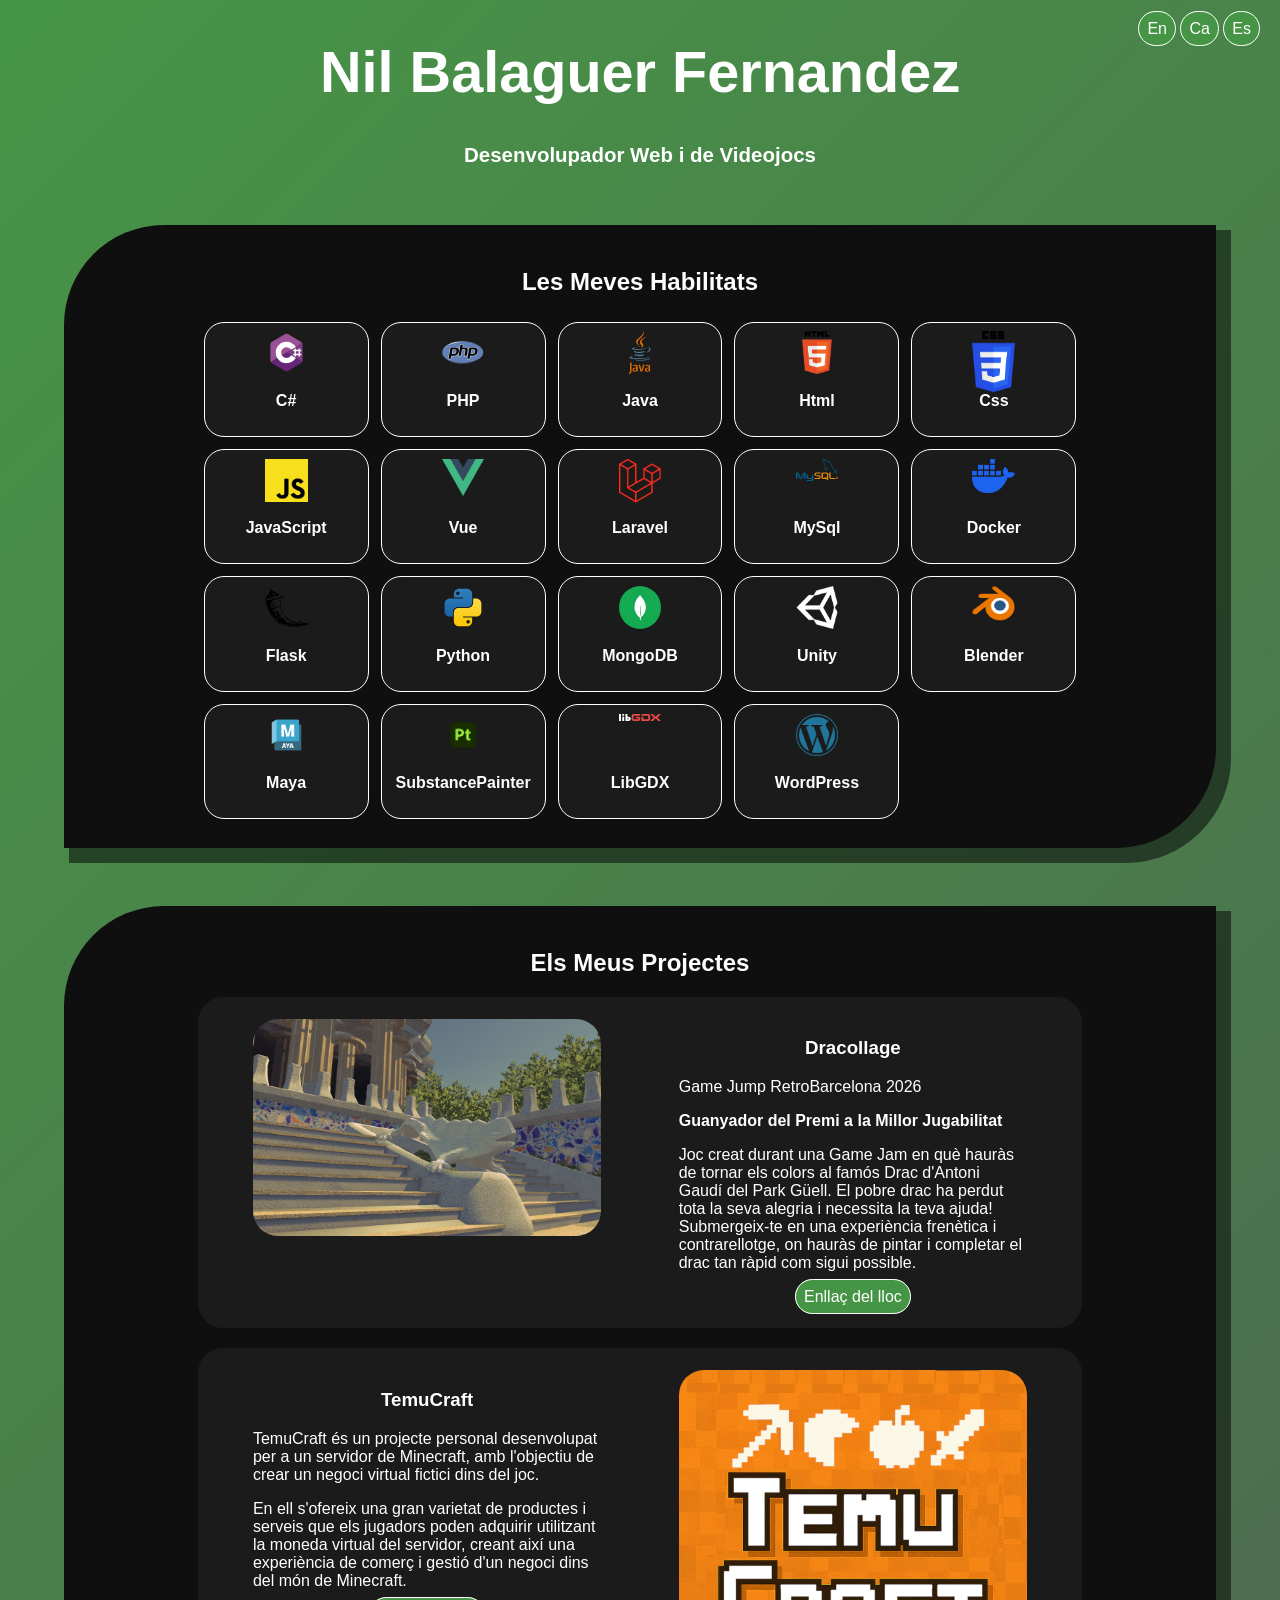
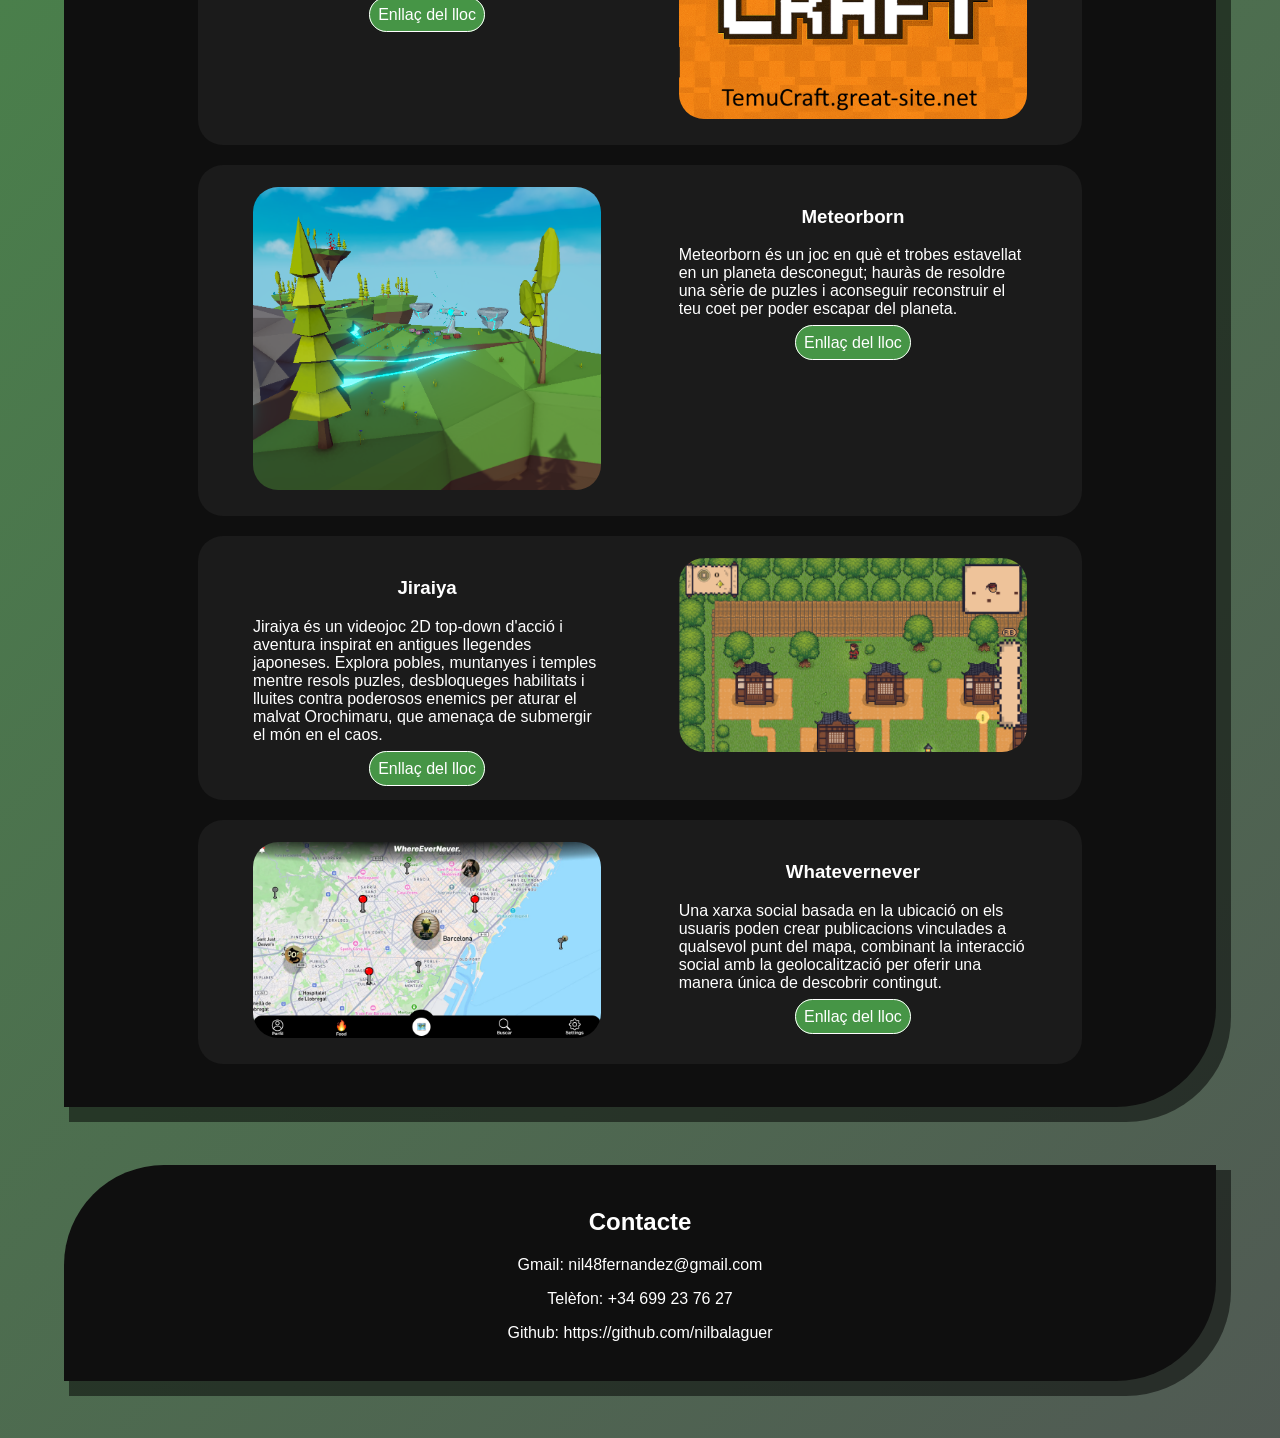
==== ca.html @ 82c80590 "complet amb idiomes" ====
<!DOCTYPE html>
<html lang="ca">
<head>
    <meta charset="UTF-8">
    <meta name="viewport" content="width=device-width, initial-scale=1.0">
    <title>Nil Balaguer Fernandez</title>
    <link rel="stylesheet" href="main.css">
</head>
<body>
    <div >
        <h1>Nil Balaguer Fernandez</h1>
        <p style="font-weight: 800; font-size: 1.6vw;">Desenvolupador Web i de Videojocs</p>
    </div>

    <div class="firstDiv">
        <h2>Les Meves Habilitats</h2>
        <div id="gridHab">
            <div><img src="images/c-sharp.svg" alt="c#"><p>C#</p></div>
            <div><img src="images/php.svg" alt="php"><p>PHP</p></div>
            <div><img src="images/java.svg" alt="java"><p>Java</p></div>
            <div><img src="images/HTML5.webp" alt="html"><p>Html</p></div>
            <div><img src="images/CSS.webp" alt="css"><p>Css</p></div>
            <div><img src="images/JavaScript.webp" alt="JavaScript"><p>JavaScript</p></div>
            <div><img src="images/vue.webp" alt="Vue"><p>Vue</p></div>
            <div><img src="images/Laravel.webp" alt="Laravel"><p>Laravel</p></div>
            <div><img src="images/mysql.svg" alt="MySql"><p>MySql</p></div>
            <div><img src="images/docker.png" alt="Docker"><p>Docker</p></div>
            <div><img src="images/flask.webp" alt="Flask"><p>Flask</p></div>
            <div><img src="images/python.svg" alt="Python"><p>Python</p></div>
            <div><img src="images/mongodb.svg" alt="MongoDB"><p>MongoDB</p></div>
            <div><img src="images/unity.webp" alt="Unity"><p>Unity</p></div>
            <div><img src="images/Blender.webp" alt="Blender"><p>Blender</p></div>
            <div><img src="images/maya.png" alt="Maya"><p>Maya</p></div>
            <div><img src="images/substancePainter.webp" alt="SubstancePainter"><p>SubstancePainter</p></div>
            <div><img src="images/libGDX.svg" alt="LibGDX"><p>LibGDX</p></div>
            <div><img src="images/wordpress.webp" alt="WordPress"><p>WordPress</p></div>
        </div>
    </div>

    <div class="firstDiv">
        <h2>Els Meus Projectes</h2>

        <div class="vinyetaProyectos">
            <div>
                <img src="images/dracollage.jpg">
            </div>
            <div>
                <h3>Dracollage</h3>
                <p>Game Jump RetroBarcelona 2026</p>

                <p><b>Guanyador del Premi a la Millor Jugabilitat</b></p>

                <p>Joc creat durant una Game Jam en què hauràs de tornar els colors al famós Drac d'Antoni Gaudí del Park Güell. El pobre drac ha perdut tota la seva alegria i necessita la teva ajuda!

                Submergeix-te en una experiència frenètica i contrarellotge, on hauràs de pintar i completar el drac tan ràpid com sigui possible.
                </p>

                <a href="https://bernat-el-ferrer.itch.io/dracollage" target="_blank">Enllaç del lloc</a>
            </div>
        </div>

        <div class="vinyetaProyectos">
            <div>
                <h3>TemuCraft</h3>
                <p>

                TemuCraft és un projecte personal desenvolupat per a un servidor de Minecraft, amb l'objectiu de crear un negoci virtual fictici dins del joc.</p>
                <p>
                En ell s'ofereix una gran varietat de productes i serveis que els jugadors poden adquirir utilitzant la moneda virtual del servidor, 
                creant així una experiència de comerç i gestió d'un negoci dins del món de Minecraft.</p>
                <a href="https://temucraft.great-site.net" target="_blank">Enllaç del lloc</a>
            </div>
            <div>
                <img src="images/TemuCraftMoixaines.png">
            </div>
        </div>

        <div class="vinyetaProyectos">
            <div>
                <img src="images/meteorborn.png">
            </div>
            <div>
                <h3>Meteorborn</h3>
                <p>Meteorborn és un joc en què et trobes estavellat en un planeta desconegut; hauràs de
                 resoldre una sèrie de puzles i aconseguir reconstruir el teu coet per poder escapar del planeta.</p>
                <a href="https://nilbalaguer.itch.io/meteorborn" target="_blank">Enllaç del lloc</a>
            </div>
        </div>

        <div class="vinyetaProyectos">
            <div>
                <h3>Jiraiya</h3>
                <p>Jiraiya és un videojoc 2D top-down d'acció i aventura inspirat en antigues llegendes japoneses. Explora pobles, muntanyes i 
                temples mentre resols puzles, desbloqueges habilitats i lluites contra poderosos enemics per
                aturar el malvat Orochimaru, que amenaça de submergir el món en el caos.</p>

                <a href="https://nilbalaguer.itch.io/jiraiya" target="_blank">Enllaç del lloc</a>
            </div>
            <div>
                <img src="images/jiraiya.png">
            </div>
        </div>

        <div class="vinyetaProyectos">
            <div>
                <img src="images/whatevernever.webp">
            </div>
            <div>
                <h3>Whatevernever</h3>
                <p>Una xarxa social basada en la ubicació on els usuaris poden crear publicacions vinculades a 
                    qualsevol punt del mapa, combinant la interacció social amb la geolocalització per oferir una 
                    manera única de descobrir contingut.</p>
                <a href="https://github.com/EthanGrane/Proyecto-2-Whatevernever" target="_blank">Enllaç del lloc</a>
            </div>
        </div>
    </div>

    <div id="selectorIdiomas">
        <a href="en.html">En</a>
        <a href="ca.html">Ca</a>
        <a href="index.html">Es</a>
    </div>

    <div class="firstDiv">
        <h2>Contacte</h2>
        <p>Gmail: nil48fernandez@gmail.com</p>
        <p>Telèfon: +34 699 23 76 27</p>
        <p>Github: https://github.com/nilbalaguer</p>
    </div>
</body>
</html>
---- main.css ----
* {
    font-family: Arial, Helvetica, sans-serif;
    color: white;
    text-align: center;
}

body {
    background: linear-gradient(-45deg, #c4c24a, #c92929, #544658, #469546);
	background-size: 400% 400%;
	animation: gradient 20s ease infinite;
    height: 100%;

    margin-left: 5%;
    margin-right: 5%;
}

h1 {
    font-size: 4.5vw;
}

a {
    transition: 100ms;
    background-color: #469546;
    border: white solid 1px;
    border-radius: 20px;
    padding: 8px;
    text-decoration: none;
}

a:hover {
    transition: 100ms;
    background-color: #2a582a;
}

@keyframes gradient {
	0% {
		background-position: 0% 50%;
	}
	50% {
		background-position: 100% 50%;
	}
	100% {
		background-position: 0% 50%;
	}
}

.firstDiv {
    background-color: rgb(15, 15, 15);

    margin-top: 5%;
    margin-bottom: 5%;
    padding: 2%;

    
    border-top-left-radius: 100px;
    border-bottom-right-radius: 100px;
    box-shadow: 10px 10px 0px 5px rgba(0, 0, 0, 0.5);
}

.vinyetaProyectos {
    margin-top: 20px;
    margin-bottom: 20px;
    margin-left: 10%;
    margin-right: 10%;
    display: flex;
    flex-direction: row;
    justify-content: space-between;
    background-color: rgb(27, 27, 27);
    border-radius: 25px;
    padding: 2% 5% 2% 5%;
}

.vinyetaProyectos p {
    text-align: left;
}

.vinyetaProyectos img {
    border-radius: 25px;
    width: 100%;
}

.vinyetaProyectos div {
    width: 45%;
}

#gridHab {
    display: grid;
    grid-template-columns: repeat(5, 1fr);
    grid-template-rows: repeat(4, 1fr);
    margin-left: 10%;
    margin-right: 10%;
}

#gridHab img {
    width: 30%;
}

#gridHab div {
    transition: 100ms;
    background-color: rgb(27, 27, 27);
    border-radius: 20px;
    margin: 6px;
    border: white solid 1px;
    padding: 10px;
    display: flex;
    align-items: center;
    justify-content: center;
    flex-direction: column;
    padding-top: 5%;
}

#gridHab p {
    font-weight: 600;
    margin-top: auto;
    
}

#gridHab div:hover {
    transition: 100ms;
    scale: 1.1;
}

#selectorIdiomas {
    position: fixed;
    top: 20px;
    right: 20px;
    z-index: 1000;

    transform-origin: top center;
}
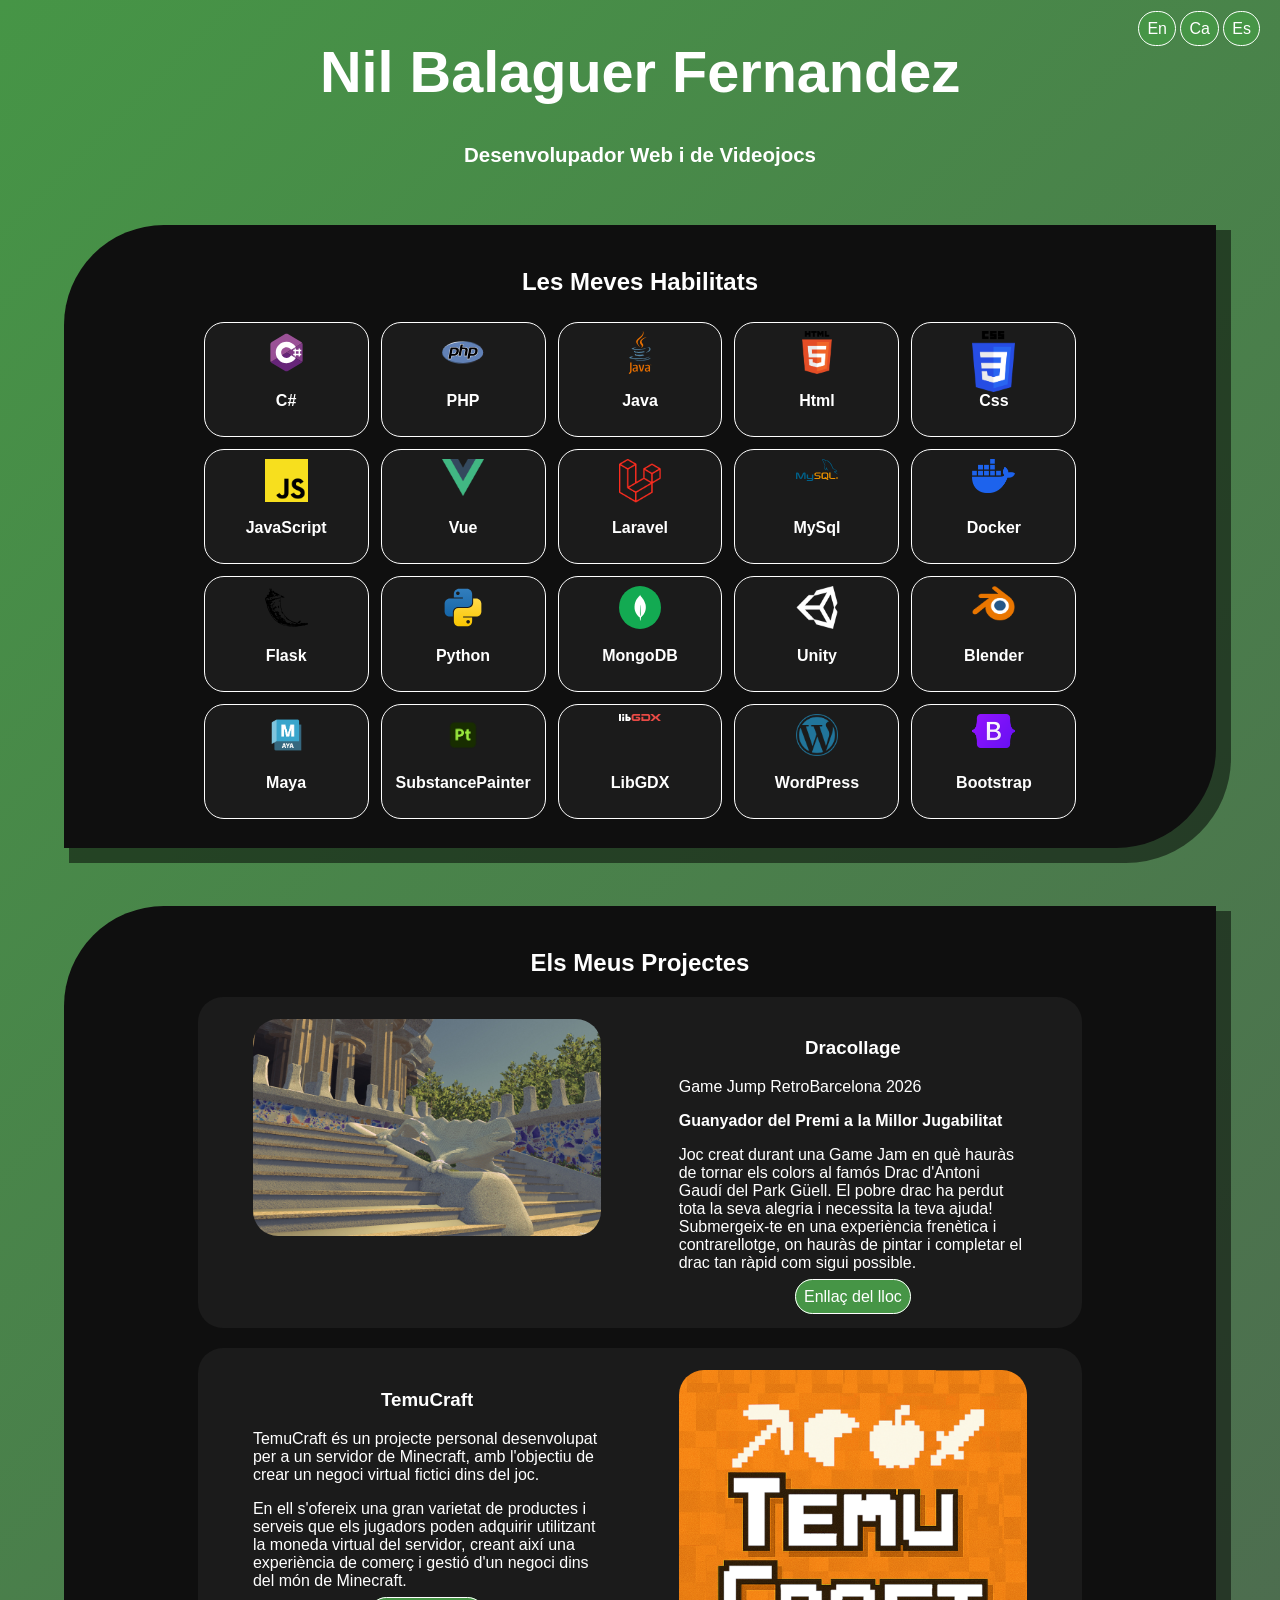
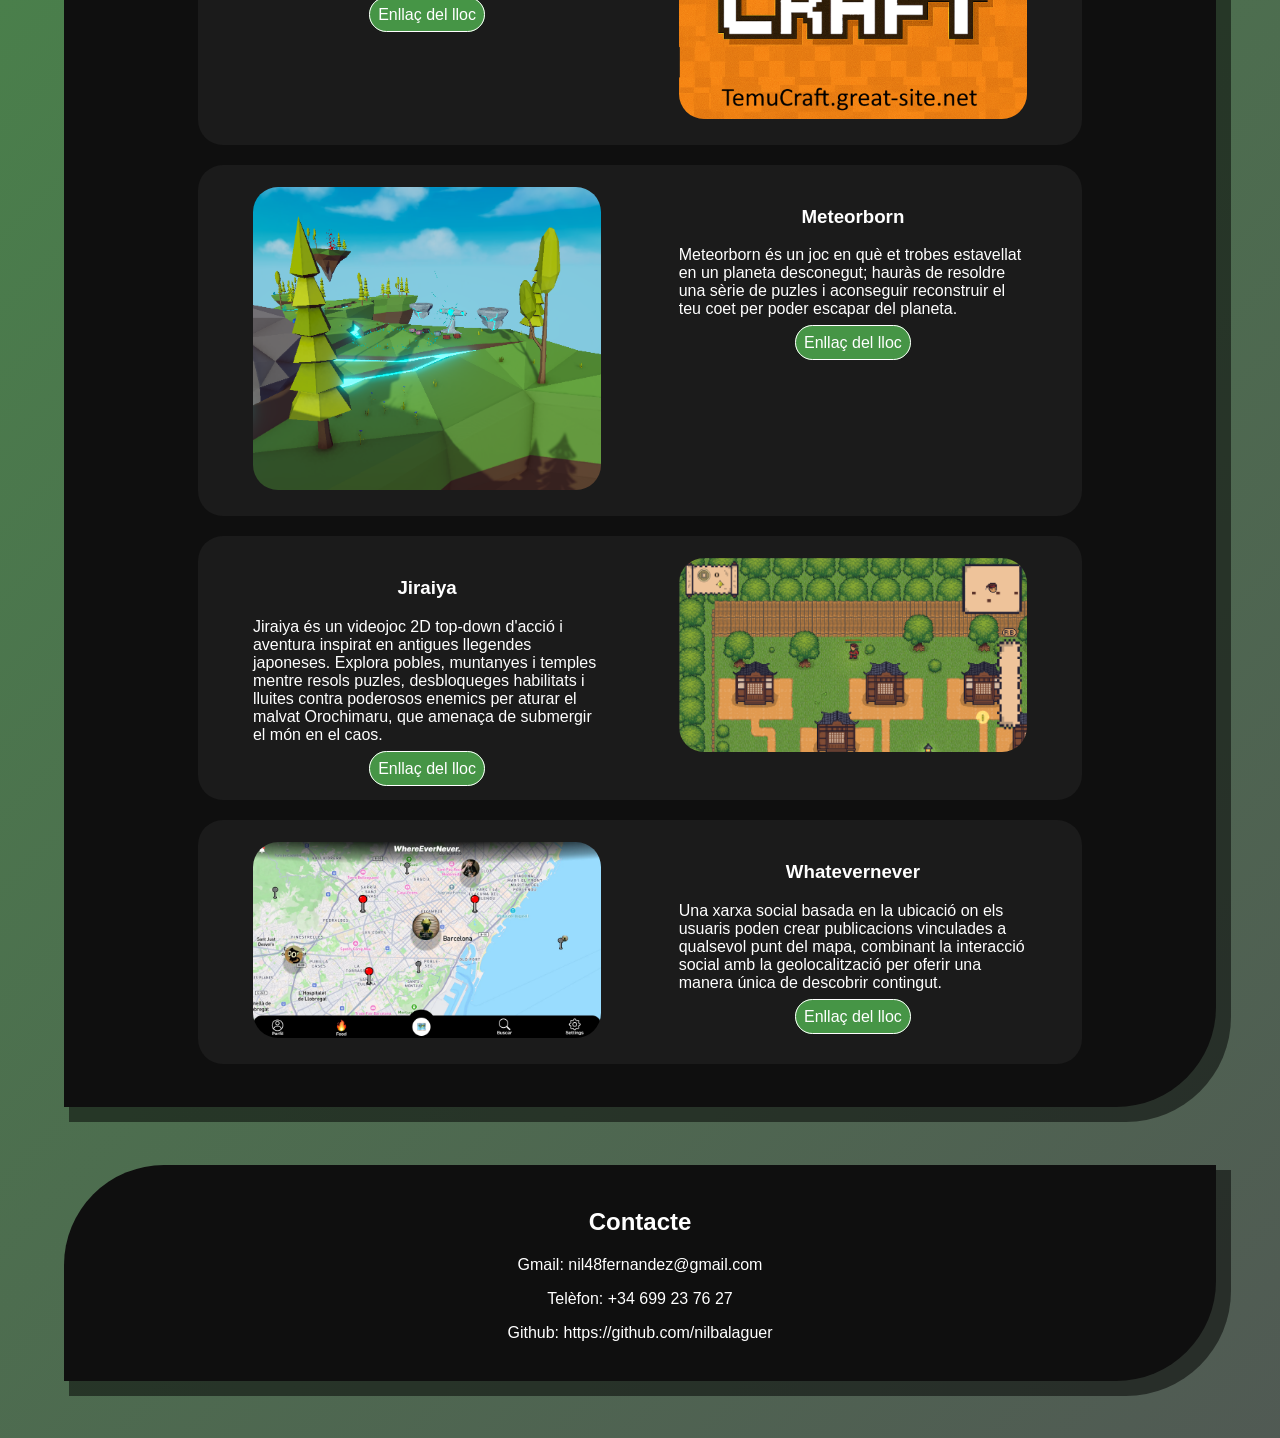
==== commit 859abca0: "bootstrap afegit" ====
--- a/ca.html
+++ b/ca.html
@@ -34,6 +34,7 @@
             <div><img src="images/substancePainter.webp" alt="SubstancePainter"><p>SubstancePainter</p></div>
             <div><img src="images/libGDX.svg" alt="LibGDX"><p>LibGDX</p></div>
             <div><img src="images/wordpress.webp" alt="WordPress"><p>WordPress</p></div>
+            <div><img src="images/Bootstrap.webp" alt="Bootstrap"><p>Bootstrap</p></div>
         </div>
     </div>
 
